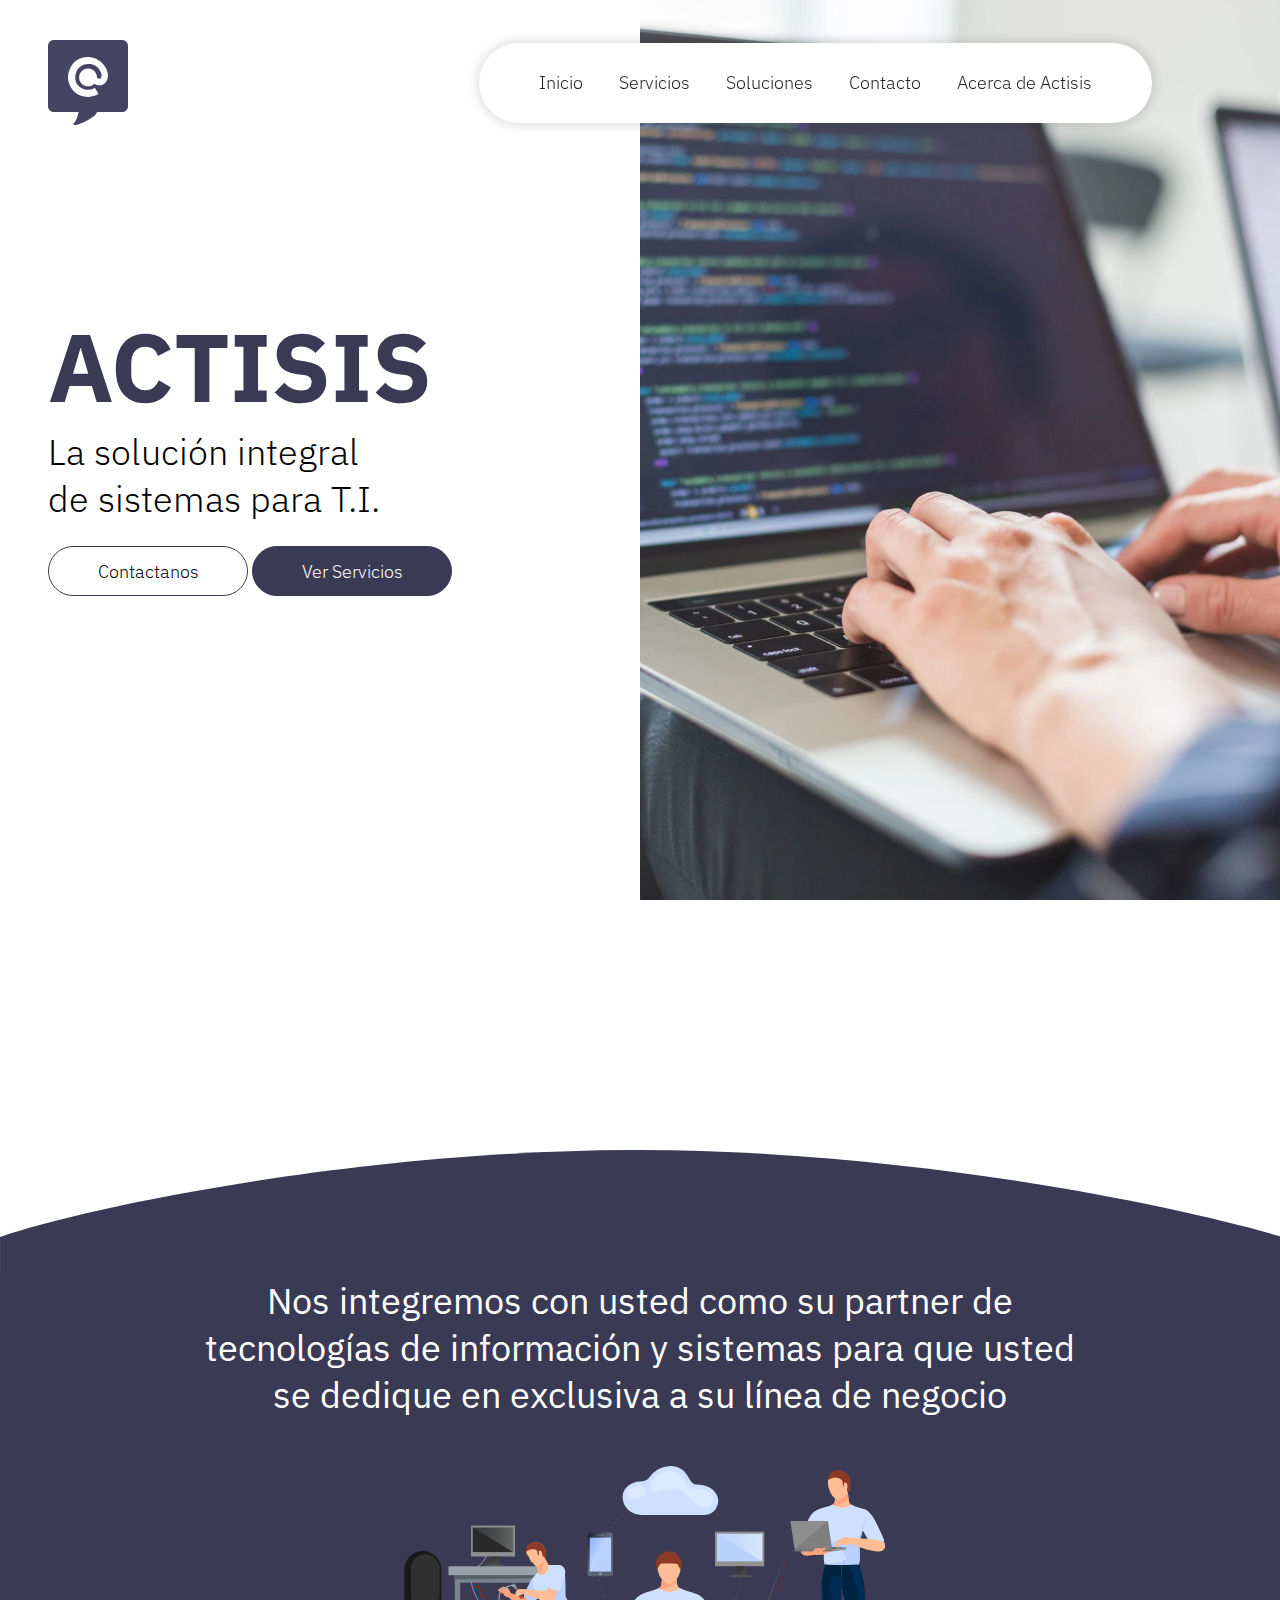
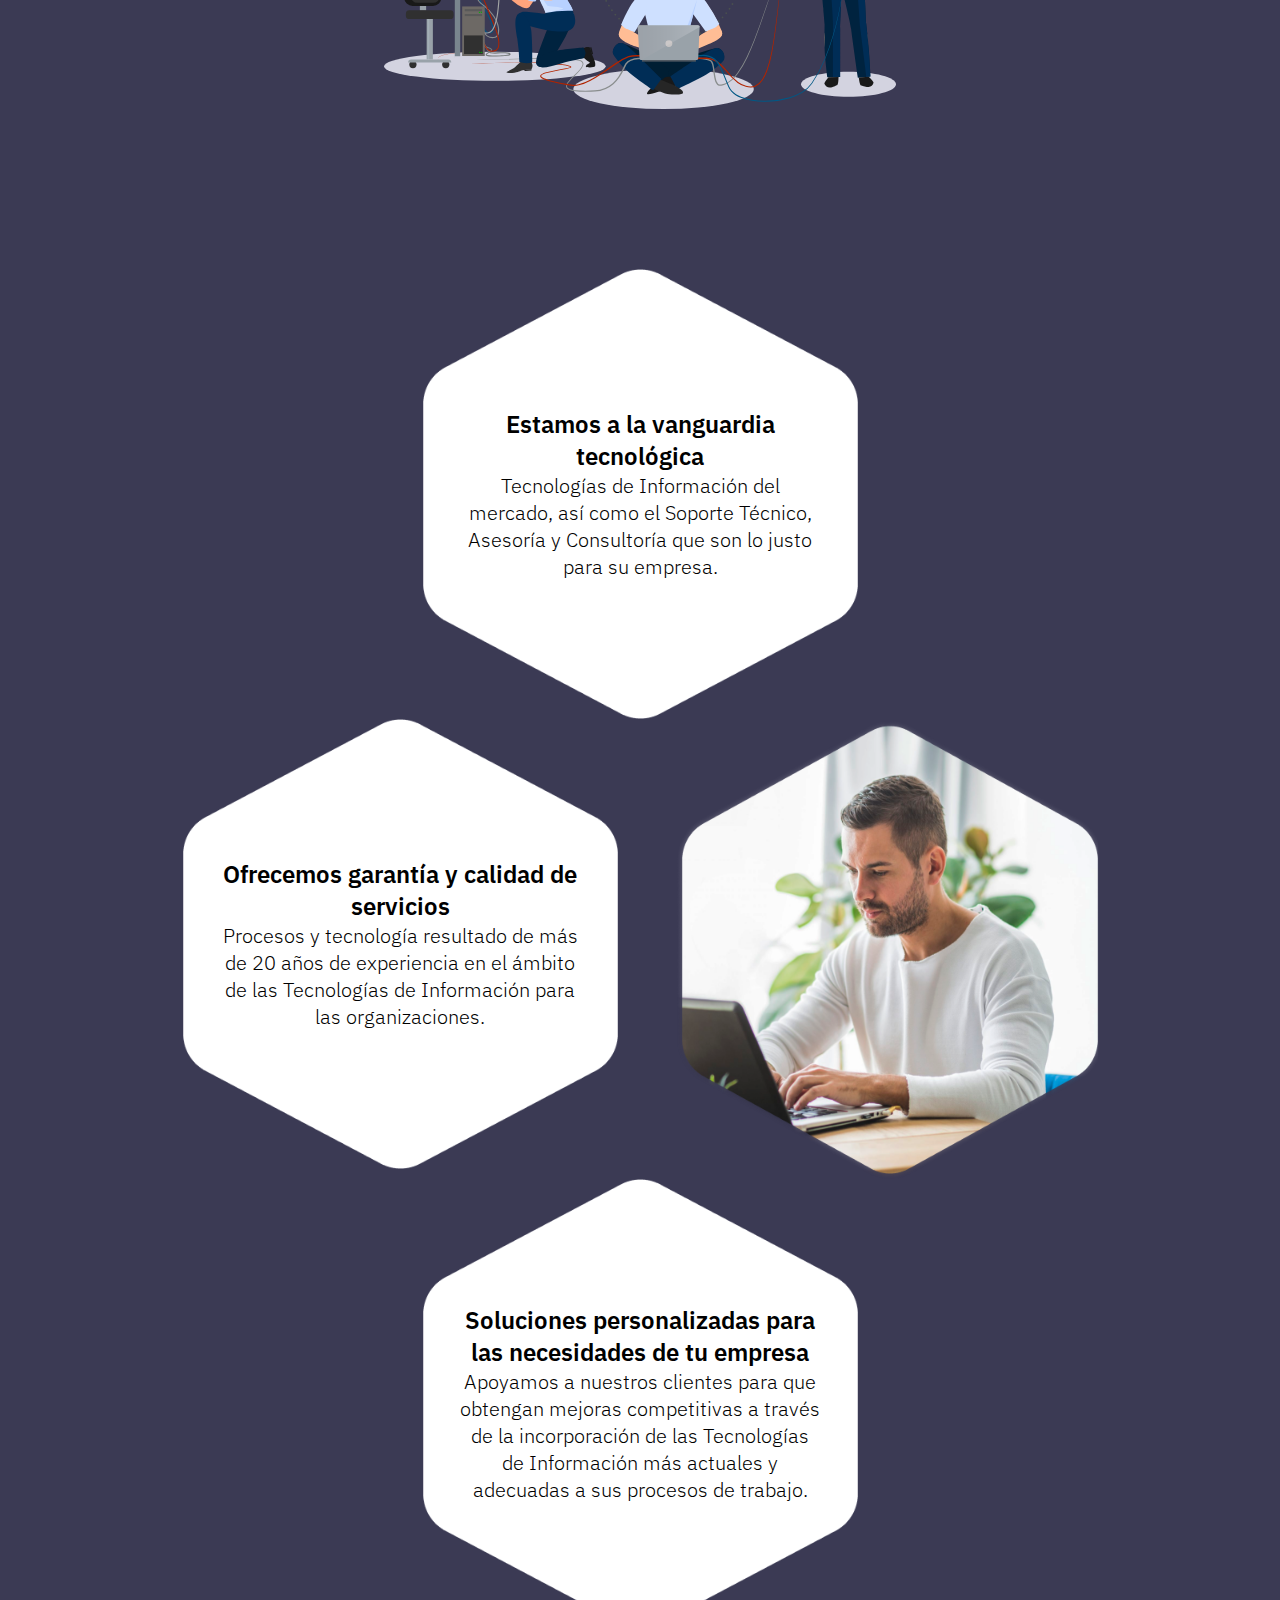
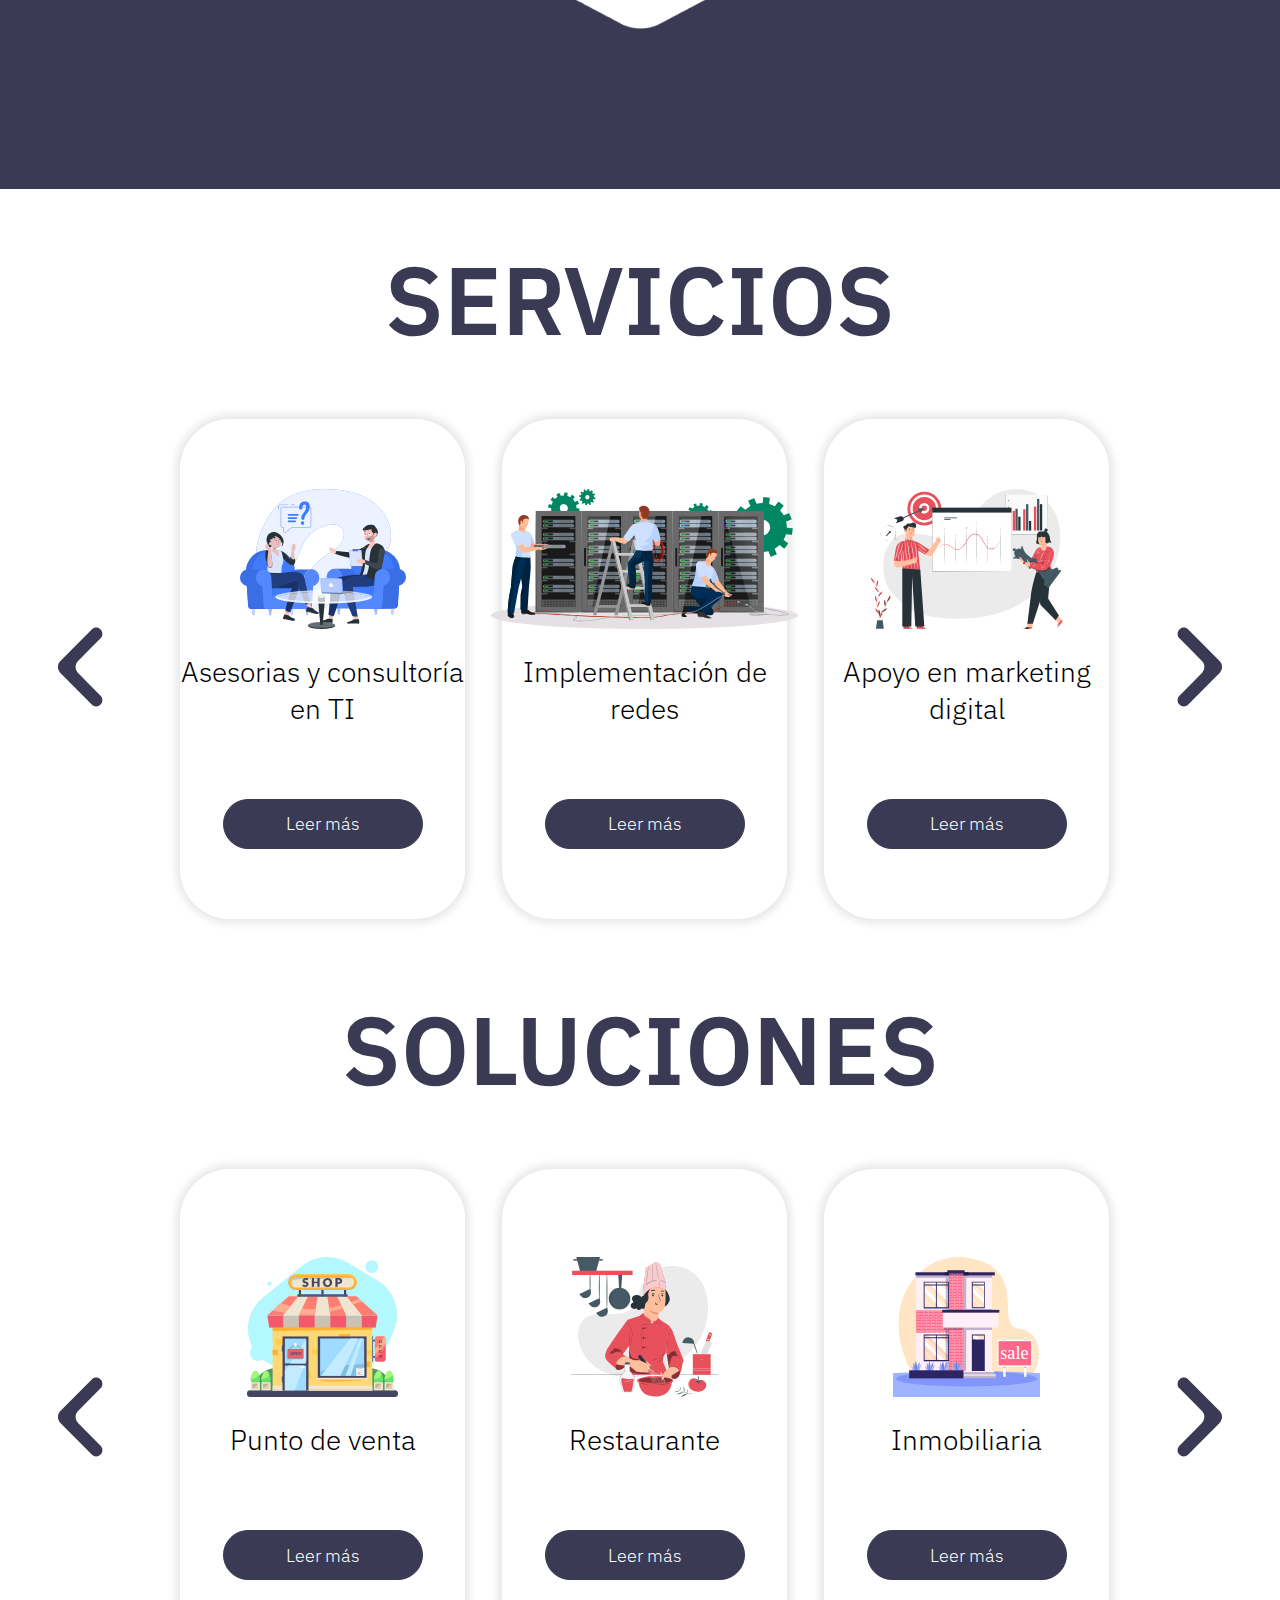
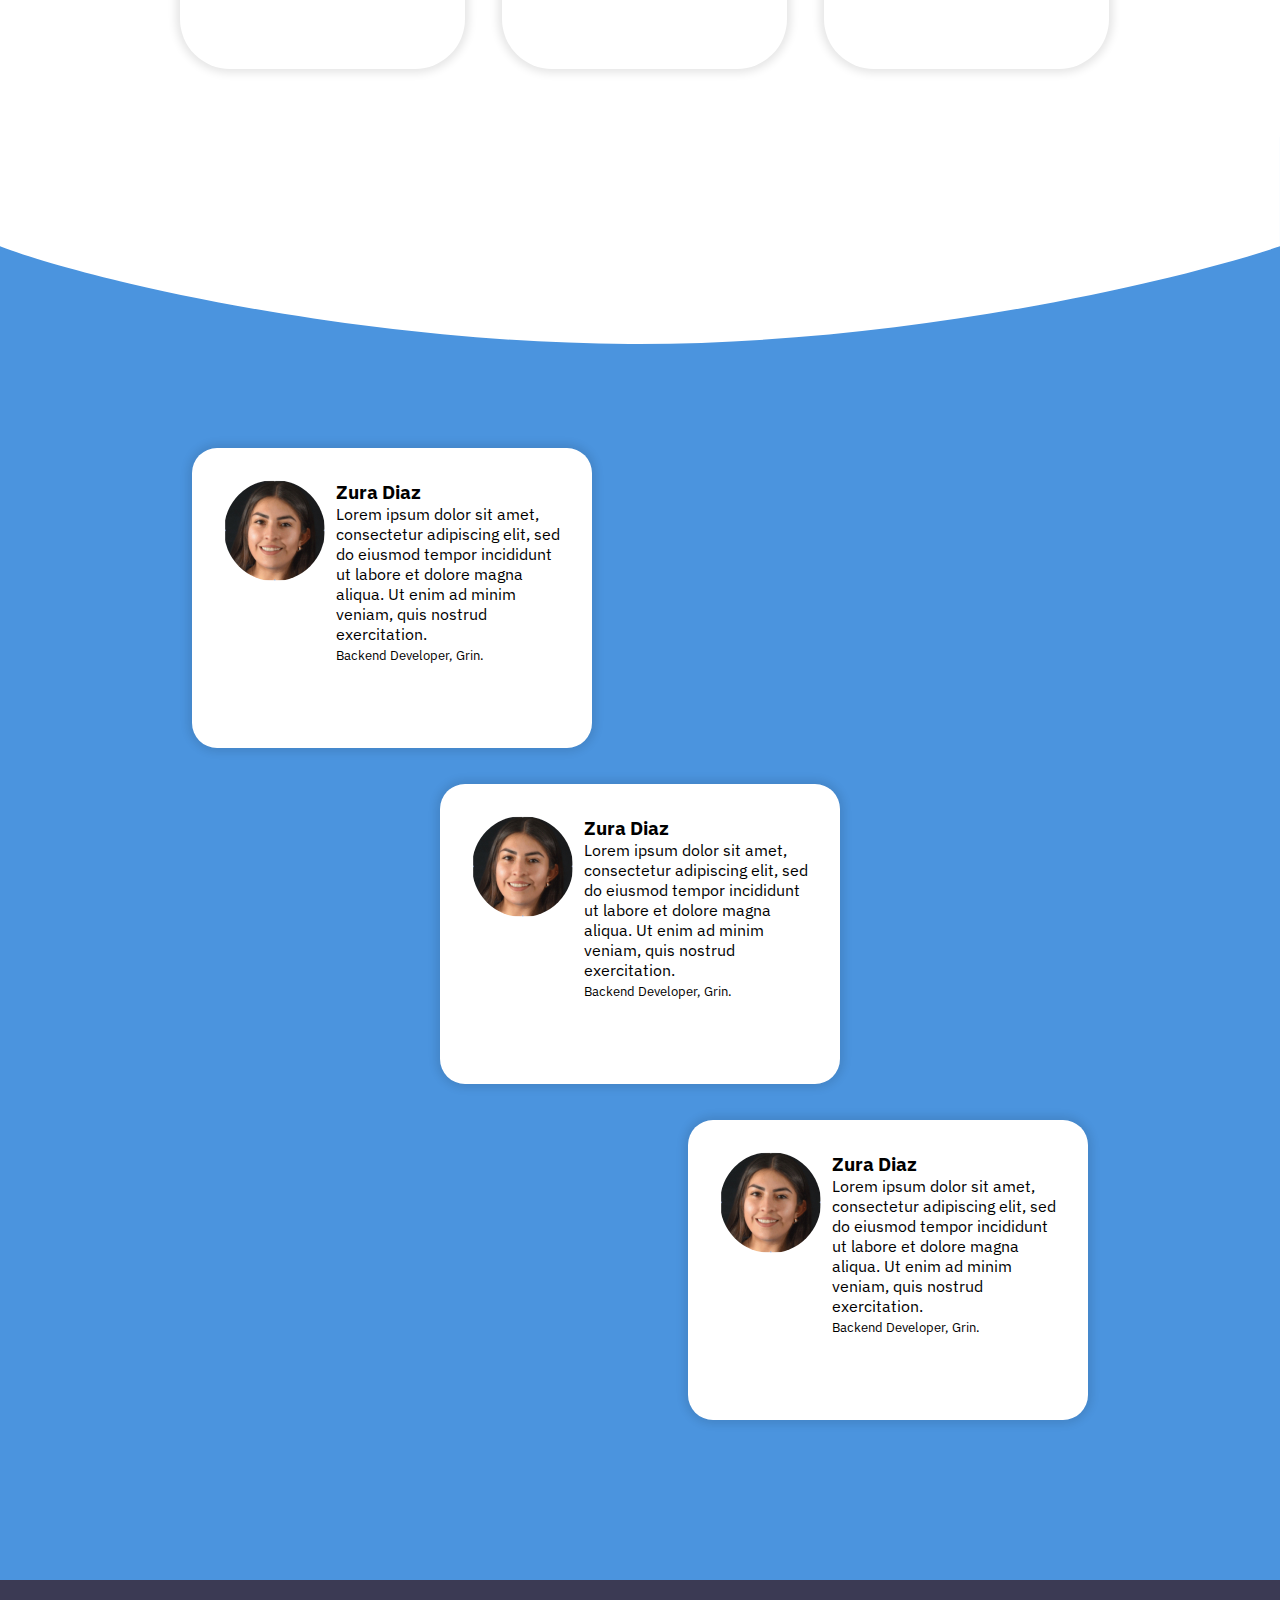
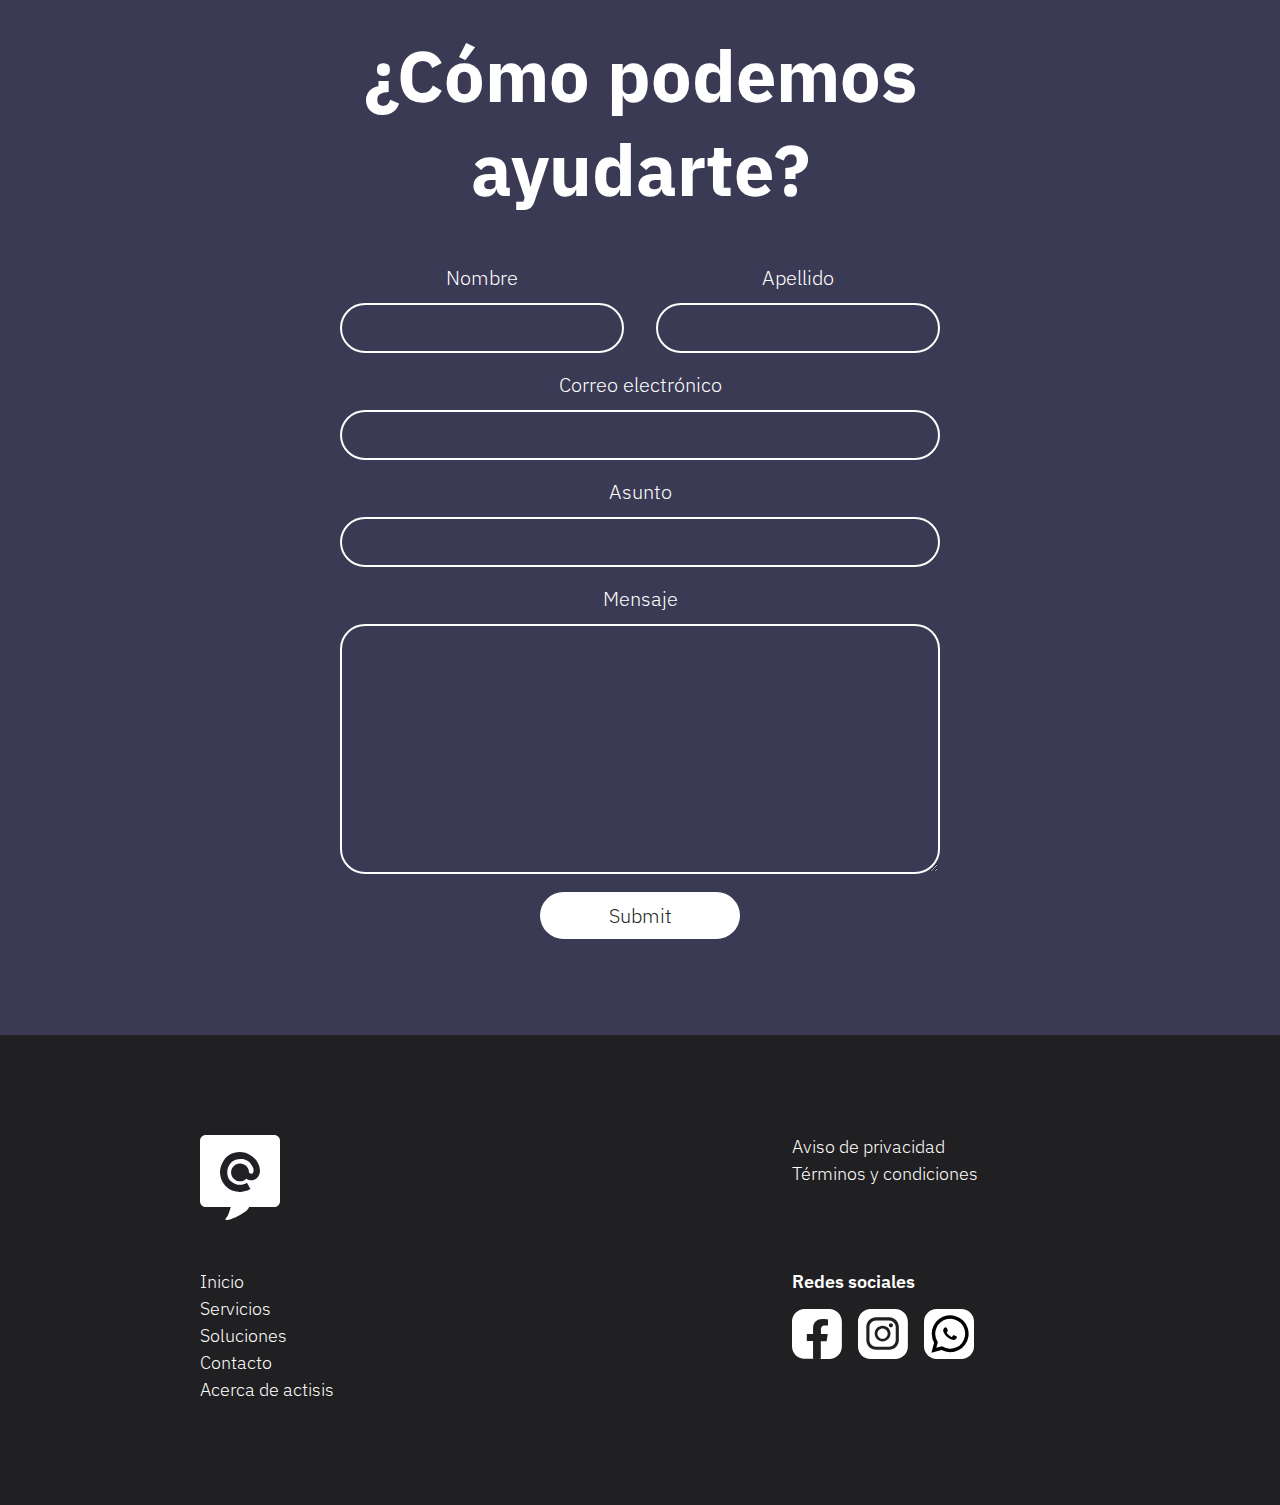
==== index.html @ 2d4d8c0f "First commit" ====
<!DOCTYPE html>
<html lang="es">
<head>
  <meta charset="UTF-8">
  <meta http-equiv="X-UA-Compatible" content="IE=edge">
  <meta name="viewport" content="width=device-width, initial-scale=1.0">
  <title>ACTISIS</title>
  <meta name="author" content="Sebastián Luna Rodríguez">
  <meta name="description" content="Empresa proveedora de soluciones computacionales y procesos tecnológicos creada en Veracruz, con el objeto de brindar con calidad e innovación servicios de Tecnología de Información">
  <meta name="keywords" content="asesoria,desarrollo,sistemas,computacionales,software,punto de venta,soporte tecnico,veracruz">	
  <link rel="preconnect" href="https://fonts.googleapis.com">
  <link rel="preconnect" href="https://fonts.gstatic.com" crossorigin>
  <link href="https://fonts.googleapis.com/css2?family=IBM+Plex+Sans:wght@200;300;400;500;600&display=swap" rel="stylesheet">
  <link rel="stylesheet" href="./styles/styles.css">
</head>
<body>
  <header class="header-active">
    <img class="logo" src="./assets/vectores/logo.svg" alt="logotipo actisis">
    <div class="menu-hamburguesa">
      <span class="first-span"></span>
      <span class="seccond-span"></span>
      <span class="third-span"></span>
    </div>
    <nav class="nav display-none">
      <ul>
        <li><a href="#inicio">Inicio</a></li>
        <li><a href="#servicios">Servicios</a></li>
        <li><a href="#soluciones">Soluciones</a></li>
        <li><a href="#contacto">Contacto</a></li>
        <li><a href="#">Acerca de Actisis</a></li>
      </ul>
    </nav>
  </header>
  <main>
    <div id="inicio" class="hero">
      <div>
        <h1>ACTISIS</h1>
        <p>La solución integral de sistemas para T.I.</p>
        <div>
          <a href="#contacto"><button class="button transparent-button">Contactanos</button></a>
          <a href="#servicios"><button class="button solid-button">Ver Servicios</button></a>
        </div>
      </div>
      <img class="hero-img" src="./assets/imagenes/hero-img.webp" alt="una computadora">
    </div>
    <div class="section-1">
      <img class="curva" src="./assets/vectores/curva.svg" alt="curva">
      <div>
        <p>Nos integremos con usted como su partner de tecnologías de información y sistemas para que usted se dedique en exclusiva a su línea de negocio</p>
        <img class="section-1-img" src="./assets/vectores/section-1.svg" alt="conexion de computadoras">
      </div>
    </div>
    <div class="section-2">
      <div class="hexagon">
        <h2>Estamos a la vanguardia tecnológica</h2>
        <p>Tecnologías de Información del mercado, así como el Soporte Técnico, Asesoría y Consultoría que son lo justo para su empresa.</p>
      </div>
      <div class="dos-hexagon">
        <div class="hexagon">
          <h2>Ofrecemos garantía y calidad de servicios</h2>
          <p>Procesos y tecnología resultado de más de 20 años de experiencia en el ámbito de las Tecnologías de Información para las organizaciones.</p>
        </div>
        <img src="./assets/imagenes/hexagon-img.png" alt="hombre con computadora">
      </div>
      <div class="hexagon">
        <h2>Soluciones personalizadas para las necesidades de tu empresa</h2>
        <p>Apoyamos a nuestros clientes para que obtengan mejoras competitivas a través de la incorporación de las Tecnologías de Información más actuales y adecuadas a sus procesos de trabajo.</p>
      </div>
    </div>
    <div id="servicios" class="section-3">
      <h2>SERVICIOS</h2>
      <div class="flecha flecha-izquierda"><img src="./assets/vectores/flecha-izquierda.svg" alt="flecha izquierda"></div>
      <div class="container">
        <div class="card">
          <img src="./assets/vectores/servicios/asesoria.svg" alt="asesoría">
          <h3>Asesorias y consultoría en TI</h3>
          <button class="button solid-button">Leer más</button>
        </div>
        <div class="card">
          <img src="./assets/vectores/servicios/redes.svg" alt="instalación de redes">
          <h3>Implementación de redes</h3>
          <button class="button solid-button">Leer más</button>
        </div>
        <div class="card">
          <img src="./assets/vectores/servicios/marketing.svg" alt="marketing">
          <h3>Apoyo en marketing digital</h3>
          <button class="button solid-button">Leer más</button>
        </div>
        <div class="card">
          <img src="./assets/vectores/servicios/soluciones.svg" alt="desarrollo de software">
          <h3>Soluciones de TI a la medida</h3>
          <button class="button solid-button">Leer más</button>
        </div>
        <div class="card">
          <img src="./assets/vectores/servicios/soporte.svg" alt="reparación de computadoras">
          <h3>Soporte técnico</h3>
          <button class="button solid-button">Leer más</button>
        </div>
        <div class="card">
          <img src="./assets/vectores/servicios/auditoria.svg" alt="evaluación">
          <h3>Auditoría en TI</h3>
          <button class="button solid-button">Leer más</button>
        </div>
        <div class="card">
          <img src="./assets/vectores/servicios/venta.svg" alt="ensamblaje de computadora">
          <h3>Venta en equipo de cómputo</h3>
          <button class="button solid-button">Leer más</button>
        </div>
      </div>
      <div class="flecha flecha-derecha"><img src="./assets/vectores/flecha-derecha.svg" alt="flecha derecha"></div>
    </div>
    <div id="soluciones" class="section-4">
      <h2>SOLUCIONES</h2>
      <div class="flecha flecha-izquierda"><img src="./assets/vectores/flecha-izquierda.svg" alt="flecha izquierda"></div>
      <div class="container">
        <div class="card">
          <img src="./assets/vectores/soluciones/tienda.svg" alt="tienda">
          <h3>Punto de venta</h3>
          <button class="button solid-button">Leer más</button>
        </div>
        <div class="card">
          <img src="./assets/vectores/soluciones/restaurante.svg" alt="restaurante">
          <h3>Restaurante</h3>
          <button class="button solid-button">Leer más</button>
        </div>
        <div class="card">
          <img src="./assets/vectores/soluciones/inmobiliaria.svg" alt="casa en venta">
          <h3>Inmobiliaria</h3>
          <button class="button solid-button">Leer más</button>
        </div>
        <div class="card">
          <img src="./assets/vectores/soluciones/transporte.svg" alt="Carro de paquetería">
          <h3>Transporte</h3>
          <button class="button solid-button">Leer más</button>
        </div>
        <div class="card">
          <img src="./assets/vectores/soluciones/radio.svg" alt="radio">
          <h3>Radio</h3>
          <button class="button solid-button">Leer más</button>
        </div>
        <div class="card">
          <img src="./assets/vectores/soluciones/estetica.svg" alt="estética">
          <h3>Estética</h3>
          <button class="button solid-button">Leer más</button>
        </div>
      </div>
      <div class="flecha flecha-derecha"><img src="./assets/vectores/flecha-derecha.svg" alt="flecha derecha"></div>
    </div>
    <div class="section-5">
      <img class="curva-blanca" src="./assets/vectores/curva-blanca.svg" alt="curva">
      <div class="stories-container">
        <div class="story">
          <img src="./assets/imagenes/melina.jpg" alt="Melina">
          <div class="story_description">
            <h3>Zura Diaz</h3>
            <p>Lorem ipsum dolor sit amet, consectetur adipiscing elit, sed do eiusmod tempor incididunt ut labore et dolore magna aliqua. Ut enim ad minim veniam, quis nostrud exercitation.</p>
            <small>Backend Developer, Grin.</small>
          </div>
        </div>
        <div class="story">
          <img src="./assets/imagenes/melina.jpg" alt="Melina">
          <div class="story_description">
            <h3>Zura Diaz</h3>
            <p>Lorem ipsum dolor sit amet, consectetur adipiscing elit, sed do eiusmod tempor incididunt ut labore et dolore magna aliqua. Ut enim ad minim veniam, quis nostrud exercitation.</p>
            <small>Backend Developer, Grin.</small>
          </div>
        </div>
        <div class="story">
          <img src="./assets/imagenes/melina.jpg" alt="Melina">
          <div class="story_description">
            <h3>Zura Diaz</h3>
            <p>Lorem ipsum dolor sit amet, consectetur adipiscing elit, sed do eiusmod tempor incididunt ut labore et dolore magna aliqua. Ut enim ad minim veniam, quis nostrud exercitation.</p>
            <small>Backend Developer, Grin.</small>
          </div>
        </div>
      </div>
    </div>
    <div id="contacto" class="section-6">
      <h2>¿Cómo podemos<br>ayudarte?</h2>
      <form action="">
        <div class="name-form">
          <div>
            <label for="name">Nombre</label>
            <div class="input">
              <input type="text" name="name" id="name" required>
            </div>
          </div>
          <div>
            <label for="lastname">Apellido</label>
            <div class="input">
              <input type="text" name="lastname" id="lastname" required>
            </div>
          </div>
        </div>
        <label for="email">Correo electrónico</label>
        <div class="input">
          <input type="email" name="email" id="email" required>
        </div>
        <label for="subject">Asunto</label>
        <div class="input">
          <input type="text" name="subject" id="subject" required>
        </div>
        <label for="message">Mensaje</label>
        <div class="input">
          <textarea name="message" id="message" cols="30" rows="10" required ></textarea>
        </div>
        <input class="button solid-button" type="submit">
      </form>
    </div>
  </main>
  <footer>
    <img src="./assets/vectores/logo-invertido.svg" alt="logo actisis">
    <ul>
      <li><a href="#inicio">Inicio</a></li>
      <li><a href="#servicios">Servicios</a></li>
      <li><a href="#soluciones">Soluciones</a></li>
      <li><a href="#contacto">Contacto</a></li>
      <li><a href="#">Acerca de actisis</a></li>
    </ul>
    <ul>
      <li><a href="#">Aviso de privacidad</a></li>
      <li><a href="#">Términos y condiciones</a></li>
    </ul>
    <div class="redes-sociales">
      <p>Redes sociales</p>
      <div>
        <a href="#"><img src="./assets/vectores/icono-facebook.svg" alt="facebook"></a>
        <a href="#"><img src="./assets/vectores/icono-instagram.svg" alt="instagram"></a>
        <a href="#"><img src="./assets/vectores/icono-whatsapp.svg" alt="whatsapp"></a>
      </div>
    </div>
  </footer>
  <script src="./js/carrusel-servicios.js"></script>
  <script src="./js/carrusel-soluciones.js"></script>
  <script src="./js/desplegar_menu.js"></script>
  <!-- <script src="./js/header-scroll.js"></script> -->
</body>
</html>
---- styles/styles.css ----
* {
  padding: 0;
  margin: 0;
  box-sizing: border-box;
  font-family: 'IBM Plex Sans', sans-serif;
}
html {
  scroll-behavior: smooth;
  font-family: 'IBM Plex Sans', sans-serif;
}
:root {
  --brand-color: #3B3A54;
  --seccond-brand-color: #4B94DE;
  --black: #201F22;
  --font: 'IBM Plex Sans', sans-serif;
  --shadow: 0px 0px 8px 4px rgba(0, 0, 0, 0.1);
}

/* Header */

.logo {
  margin-left: 48px;
  width: 80px;
}
header {
  opacity: 0;
  z-index: 10;
  margin-top: 40px;
  position: fixed;
  right: 0;
  left: 0;
  top: 0;
  display: flex;
  justify-content: space-between;
  align-items: center;
  transition: opacity 1s;
}
.header-active {
  transition: 1s;
  opacity: 1;
}
.header-hidden {
  display: none;
}
header nav {
  background-color: #ffffff;
  display: flex;
  align-items: center;
  margin-right: 128px;
  padding: 0 60px;
  height: 80px;
  border-radius: 40px;
  box-shadow: var(--shadow);
}
header nav ul {
  display: flex;
}
header nav ul li:nth-child(1) {
  margin-left: 0;
}
header nav ul li {
  list-style: none;
  margin-left: 36px;
  font-size: 18px;
  font-weight: 300;

}
header nav ul li a {
  text-decoration: none;
  color: var(--black);
}

/* HERO */

.hero {
  display: grid;
  grid-template-columns: 1fr 1fr;
}
.hero h1 {
  font-size: 96px;
  color: var(--brand-color);

}
.hero p {
  max-width: 60%;
  font-size: 36px;
  font-weight: 300;
}
.hero-img {
  min-height: 350px;
  height: 100vh;
  width: 100%;
  object-fit: cover;
}
.hero > div {
  margin-left: 48px;
  display: flex;
  flex-direction: column;
  justify-content: center;
}
.button {
  margin-top: 24px;
  width: 200px;
  height: 50px;
  border-radius: 25px;
  font-size: 18px;
  font-weight: 300;
}
.button:hover {
  cursor: pointer;
}
.transparent-button {
  background-color: #ffffff;
  border: 1px solid var(--brand-color);
}
.transparent-button:hover {
  transition: .3s;
  background-color: var(--brand-color);
  color:#ffffff;
}
.solid-button {
  background-color: var(--brand-color);
  color: #ffffff;
  border: solid 1px var(--brand-color);
}
.solid-button:hover {
  transition: .3s;
  background-color: #ffffff;
  color: var(--black);
}

/* SECTION 1 */

.section-1 {
  margin-top: 100px;
}
.section-1 > div {
  position: relative;
  display: flex;
  flex-direction: column;
  align-items: center;

  background-color: var(--brand-color);
}
.section-1 p {
  text-align: center;
  width: 70%;
  font-size: 36px;
  color: #ffffff;
}
.section-1 .section-1-img {
  margin-top: 48px;
  width: 40%;
}
.curva {
  position: relative;
  bottom: -150px;
  width: 100%;
}

/* SECTION 2 */

.section-2 {
  padding-top: 160px;
  padding-bottom: 160px;
  background-color: var(--brand-color);
}
.hexagon {
  display: flex;
  flex-direction: column;
  justify-content: center;
  padding: 120px 70px;
  margin: 0 auto;
  width: 500px;
  height: 450px;
  background-image: url("../assets/vectores/hexagon.png");
  background-position: center;
  background-repeat: no-repeat;
  background-size: contain;
}
.section-2 img {
  display: block;
  width: 480px;
  height: 460px;
}
.hexagon h2 {
  text-align: center;
  font-size: 24px;
  font-weight: 600;
}
.hexagon p {
  text-align: center;
  font-size: 20px;
  font-weight: 300;
}
.dos-hexagon {
  display: flex;
  justify-content: center;
}
.dos-hexagon .hexagon {
  margin: 0;
}

/* SECTION 3 Y 4 */

.section-3 h2, .section-4 h2{
  grid-column-start: 1;
  grid-column-end: 4;
  text-align: center;
  margin-top: 48px;
  margin-bottom: 38px;
  font-size: 96px;
  color: var(--brand-color) ;
  font-weight: 600;
}
.section-3, .section-4 {
  display: grid;
  grid-template-columns: 1fr 6fr 1fr;
}
.flecha {
  align-self: center;
  justify-self: center;
}
.flecha img {
  width: 50px;
}
.flecha img:hover {
  transform: scale(1.2);
  transition: .5s;
  cursor: pointer;
}
.izquierda img {
  transform: rotate(-180deg);
}
.container {
  display: flex;
  overflow-x: scroll;
  width: 100%;
  margin: 0 auto;
  padding: 20px;
  scroll-snap-type: x mandatory;
}
.container::-webkit-scrollbar {
  display: none;
}
.container .card {
  scroll-snap-align: center;
  text-align: center;
  display: flex;
  flex-direction: column;
  align-items: center;
  justify-content: center;
  border-radius: 50px;
  min-width: 31%;
  width: 31%;
  margin-right: 4%;
  height: 500px;
  box-shadow: var(--shadow);
}
.container .card:last-child {
  margin: 0;
}
.container .card h3 {
  font-size: 28px;
  font-weight: 300;
  margin-bottom: 48px;
}
.container .card img {
  height: 140px;
  margin-bottom: 24px;
}
.section-4 {
  position: relative;
  z-index: 2;
  padding-bottom: 48px;
}

/* SECTION 5 */

.curva-blanca {
  width: 100%;
  position: relative;
  top: -100px;
}
.section-5 {
  padding-bottom: 160px;
  background-color: var(--seccond-brand-color);
}
.stories-container {
  margin: 0 auto;
  width: 70%;
  display: flex;
  flex-direction: column;
  row-gap: 36px;
}
.story {
  box-shadow: var(--shadow);
  display: grid;
  grid-template-columns: 1fr 2fr;
}
.story img {
  border-radius: 100%;
}
.section-5 .stories-container .story {
  background-color: white;
  width: 400px;
  min-height: 300px;
  border-radius: 25px;
  padding: 32px;
}
.section-5 .stories-container .story:nth-child(2) {
  align-self: center;
}
.section-5 .stories-container .story:nth-child(3) {
  align-self: end;
}

/* SECTION 6 */

.section-6 {
  color: #ffffff;
  background-color: var(--brand-color);
  padding: 48px 0 96px 0;
}
.section-6 h2 {
  font-size: 72px;
  margin: 0 auto;
  margin-bottom: 48px;
  text-align: center;
}
.section-6 form {
  margin: 0 auto;
  width: 600px;
}
.section-6 label {
  font-size: 20px;
  font-weight: 300;
  display: block;
  text-align: center;
  margin-bottom: 12px;
}
.section-6 input, .section-6 textarea {
  font-weight: 300;
  font-size: 20px;
  padding: 10px 30px;
  height: 100%;
  width: 100%;
  background-color: transparent;
  outline: none;
  border: none;
  color: #ffffff;
}
.section-6 input::placeholder {
  color: var(--brand-color);
}
.input {
  margin-bottom: 18px;
  border-radius: 25px;
  height: 50px;
  border: 2px solid #ffffff;
}
.section-6 .button {
  display: block;
  margin: 0 auto;
  width: 200px;
  background-color: white;
  color: var(--black);
}
.name-form {
  display: flex;
  column-gap: 32px;
}
.name-form > div {
  width: 100%;
}
form > div:nth-child(7) {
  height: 250px;
}

/* FOOTER */

footer {
  padding: 100px 200px;
  display: grid;
  column-gap: 160px;
  grid-auto-flow: column;
  grid-template-rows: 1fr 1fr;
  grid-template-columns: 3fr 2fr;
  background-color: var(--black);
}
footer > img {
  width: 80px;
}
footer ul li {
  list-style: none;
  margin-bottom: 4px;
}
footer ul li a {
  color: #ffffff;
  text-decoration: none;
  font-weight: 300;
  font-size: 18px;
}
footer ul li a:hover {
  text-decoration: underline;
}
.redes-sociales p {
  color: #ffffff;
  font-weight: 600;
  font-size: 18px;
  margin-bottom: 16px;
}
.redes-sociales div a img {
  width: 50px;
  margin-right: 12px;
}

/* MOBILE */


@media screen and (max-width:1023px) {
  header {
    height: 90px;
  }
  header .menu-hamburguesa {
    position: fixed;
    right: 0px;
    z-index: 10;
  }
  header nav {
    z-index: 9;
    padding: 0;
    padding-top: 90px;
    align-items: flex-start;
    position: fixed;
    top: 0;
    left: 0;
    right: 0;
    margin-right: 0;
    box-shadow: none;
    border-radius: 0;
    height: 100vh;
    transition: .3s;
  }
  .hidden { 
    opacity: 0;
    transition: .3s;
  }
  header .display-none{
    display: none;
  }
  header nav ul li {
    text-align: center;
    font-size: 24px;
    margin-left: 0;
  }
  header nav ul li a {
    padding: 16px 48px 16px 48px;
    display: block;
    width: 100%;
    height: 100%;
  }
  header nav ul li:hover {
    background-color: #eeeeee;
  }
  header nav ul {
    width: 100%;
    border-radius: 0;
    box-shadow: none;
    flex-direction: column;
    justify-content: start;
    margin: 0;
  }
  
  header .menu-hamburguesa {
    margin-right: 48px;
    padding: 18px;
    border-radius: 50%;
    background-color: #454463;
    width: 80px;
    height: 80px;
    display: flex;
    flex-direction: column;
    justify-content: space-between;
  }
  header .menu-hamburguesa span {
    background-color: #ffffff;
    height: 18%;
    transition: 300ms;
  }
  header .menu-hamburguesa span:nth-child(1) {  
    transform-origin: top left ;
  }
  header .menu-hamburguesa span:nth-child(3) {
    transform-origin: bottom left;
  }
  header .active span:nth-child(2) {
    transform: translateX(-5px);
    opacity: 0;
    transition: 300ms;
  }
  header .active span:nth-child(1) {
    transform: rotate(45deg) translate(9px, -4px);
    transition: 300ms;
  }
  header .active span:nth-child(3) {
    transform: rotate(-45deg) translate(8px, 3px);
    transition: 300ms;
  }
  .hero p {
    max-width: 80%;
  }
  .hero h1 {
    font-size: 72px;
  }
  .curva {
    bottom: -100px;
  }
  .hexagon {
    padding: 80px 50px;
    width: 440px;
    height: 390px;
  }
  .section-2 img {
    width: 410px;
    height: 390px;
  }
  .container .card {
    min-width: 45%;
    margin-right: 10%;
  }
  footer {
    padding: 100px 100px;
  }
  
}

@media screen and (max-width:767px) {
  header {
    margin-top: 0;
    padding: 18px 0px;
    position: static;
  }
  header .logo {
    width: 60px;
    height: 60px;
  }
  header .menu-hamburguesa {
    padding: 14px;
    width: 60px;
    height: 60px;
  }
  header .active span:nth-child(1) {
    transform: rotate(45deg) translate(5px, -2px);
    transition: 300ms;
  }
  header .active span:nth-child(3) {
    transform: rotate(-45deg) translate(6px, 2px);
    transition: 300ms;
  }
  .hero {
    grid-template-columns: 1fr;
  }
  .hero .hero-img {
    height: 50vh;
  }
  .hero > div {
    grid-row-start: 2;
    align-items: center;
    margin: 0 auto;
  }
  .hero > div >div a:last-child {
    display: none;

  }
  .hero div h1 {
    font-size: 56px;
    text-align: center;
  }
  .hero div p {
    font-size: 28px;
    text-align: center;
  }
  .section-1 div p {
    font-size: 20px;
  }
  .section-1 .section-1-img {
    width: 70%;
  }
  .curva {
    bottom: -10px;
  }
  .hexagon {
    width: 320px;
    padding: 110px 40px;
  }
  .hexagon h2 {
    font-size: 20px;
  }
  .hexagon p {
    font-size: 16px;
  }
  .dos-hexagon {
    flex-direction: column;
    align-items: center;
  }
  .dos-hexagon img {
    width: 360px;
    height: auto;
  }
  .section-3 h2, .section-4 h2{
    font-size: 56px;
  }
  .container .card {
    min-width: 100%;
    margin: 0 10%;
  }
  .curva-blanca {
    width: 100%;
    position: relative;
    top: -50px;
  }
  .section-5 .stories-container .story {
    min-width: 85%;
    max-width: 500px;
  }
  .section-5 .stories-container .story:nth-child(1) {
    align-self: center;
  }
  .section-5 .stories-container .story:nth-child(2) {
    align-self: center;
  }
  .section-5 .stories-container .story:nth-child(3) {
    align-self: center;
  }

  .section-6 h2 {
    font-size: 56px;
  }
  .section-6 form {
    width: 100%;
    padding: 0 20px;
  }
  .name-form {
    flex-direction: column;
  }
  footer {
    grid-template-rows: 1fr 1fr 1fr 1fr;
    grid-template-columns: 1fr;
    padding: 96px 32px;
  }
  footer > img {
    margin: 0 auto;
  }
  footer ul {
    display: flex;
    flex-direction: column;
    align-items: center;
    justify-content: center;
  }
  .redes-sociales {
    margin: 0 auto;
  }
  .redes-sociales p {
    text-align: center;
    
  }
}
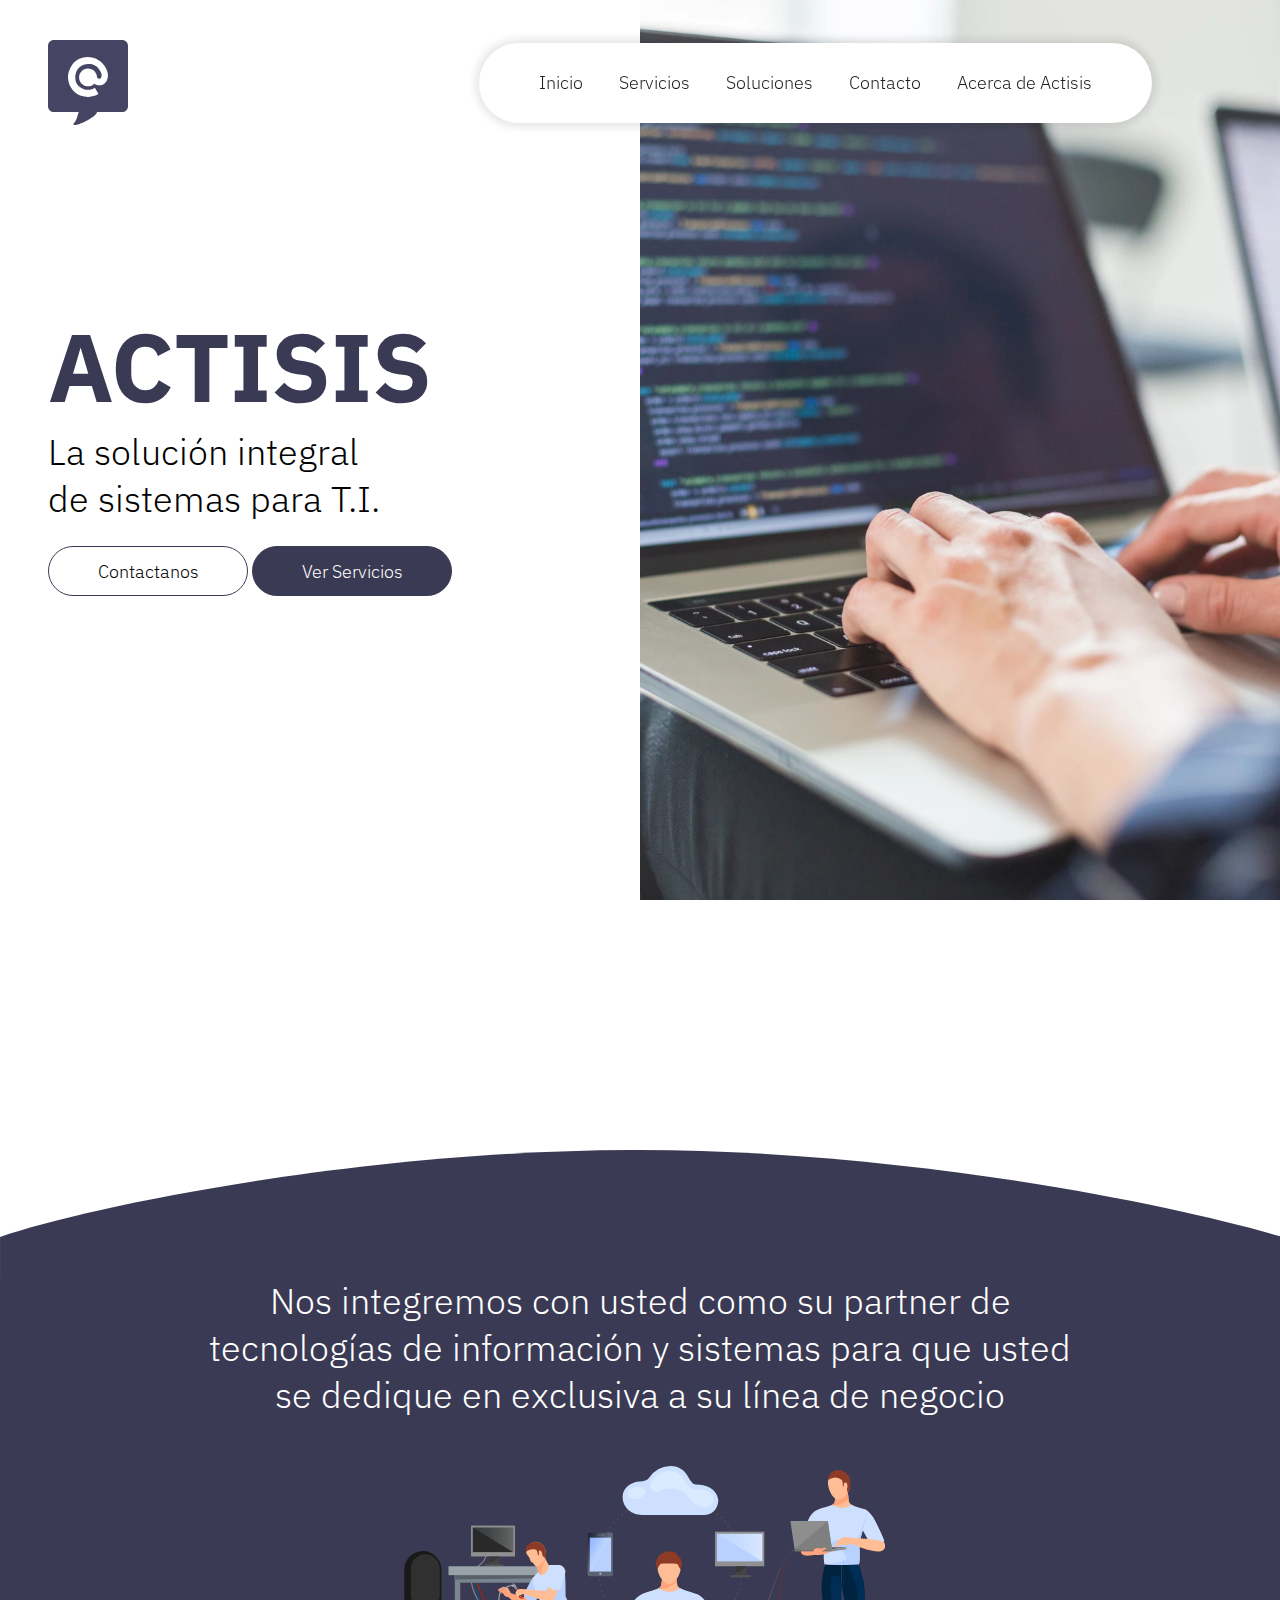
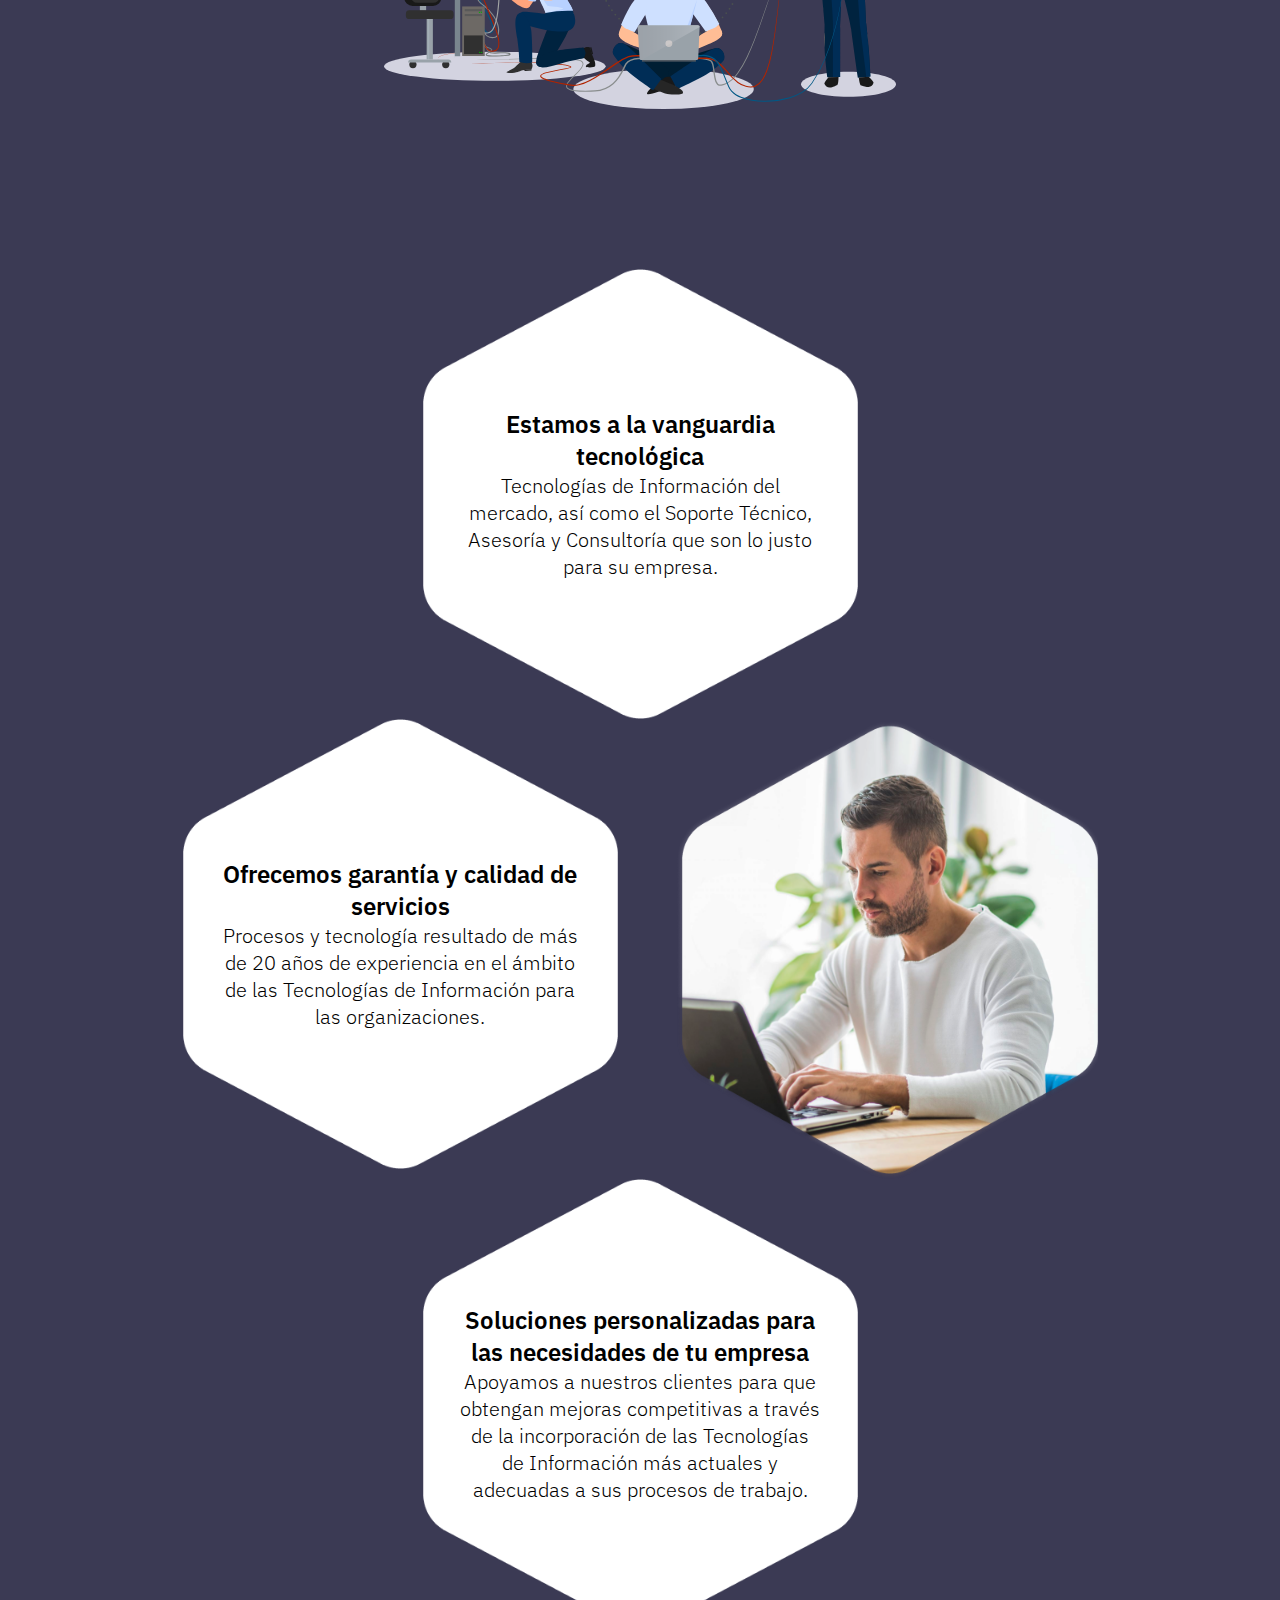
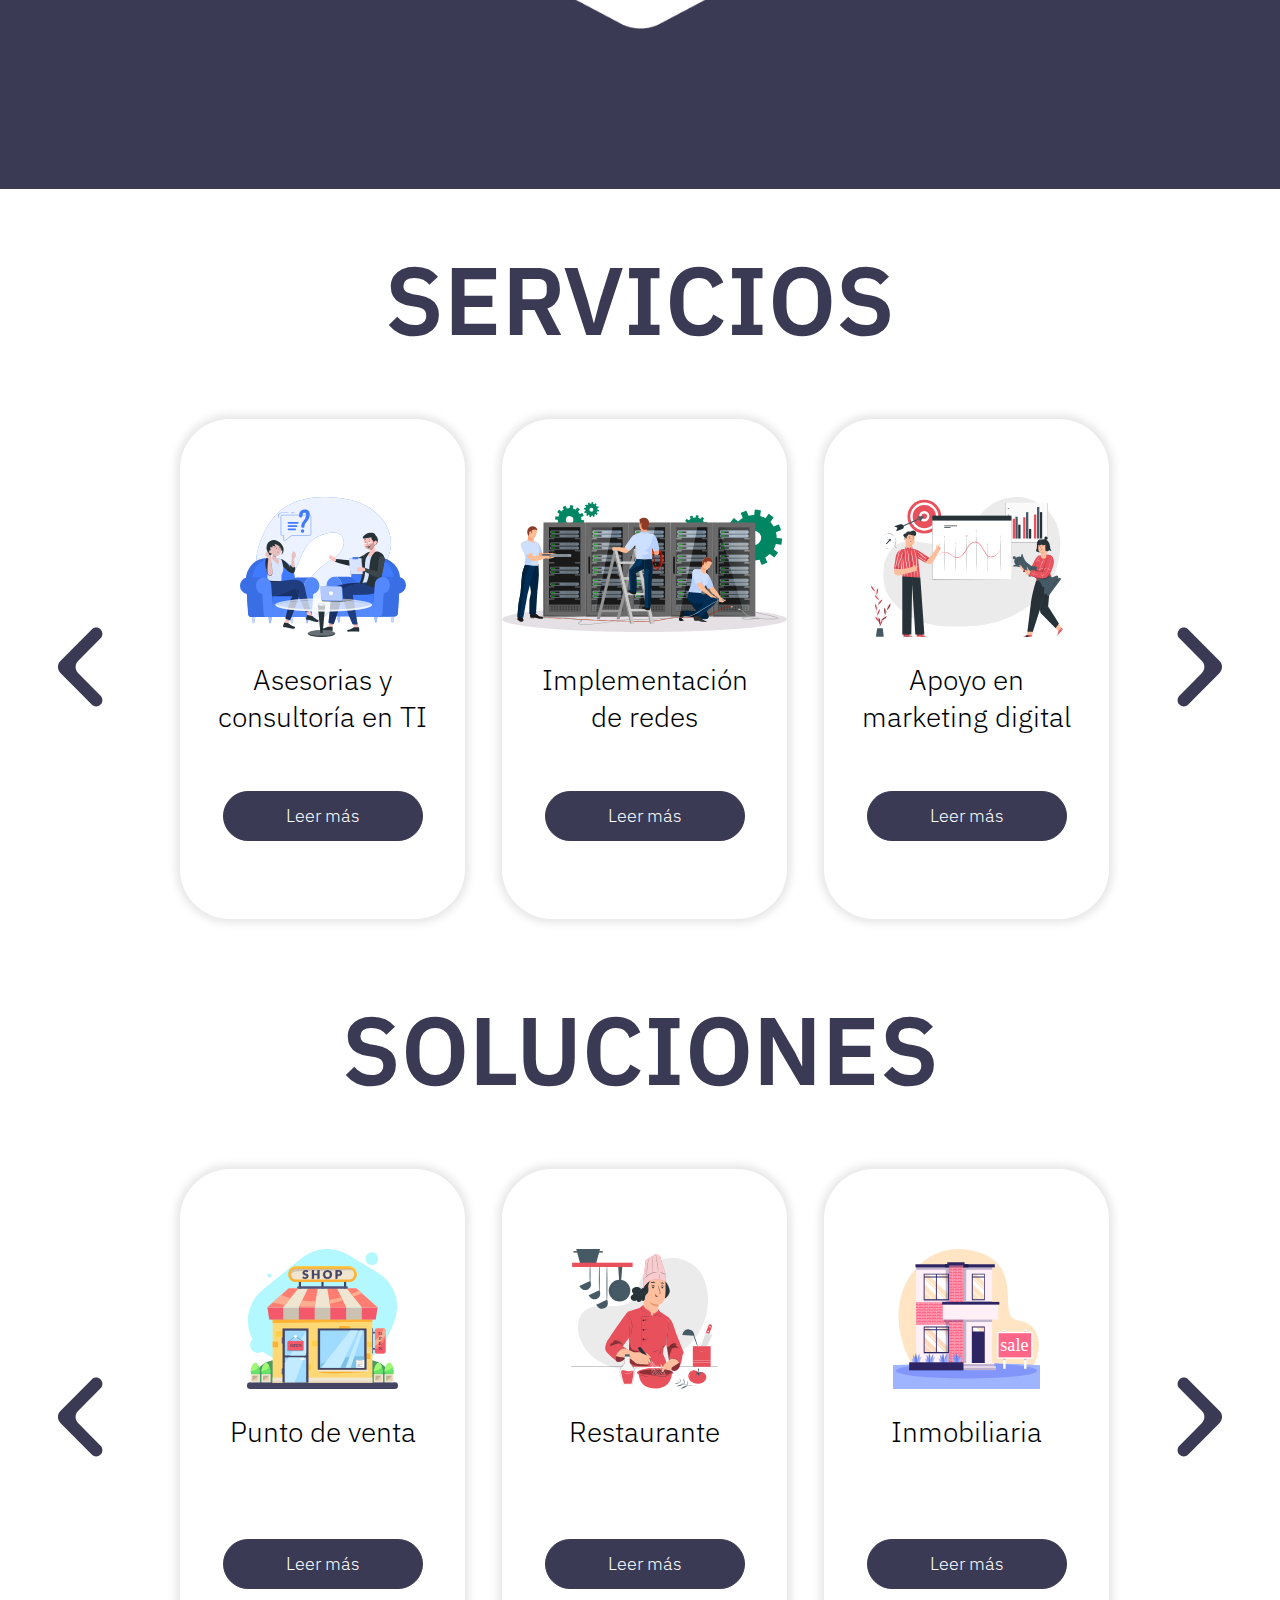
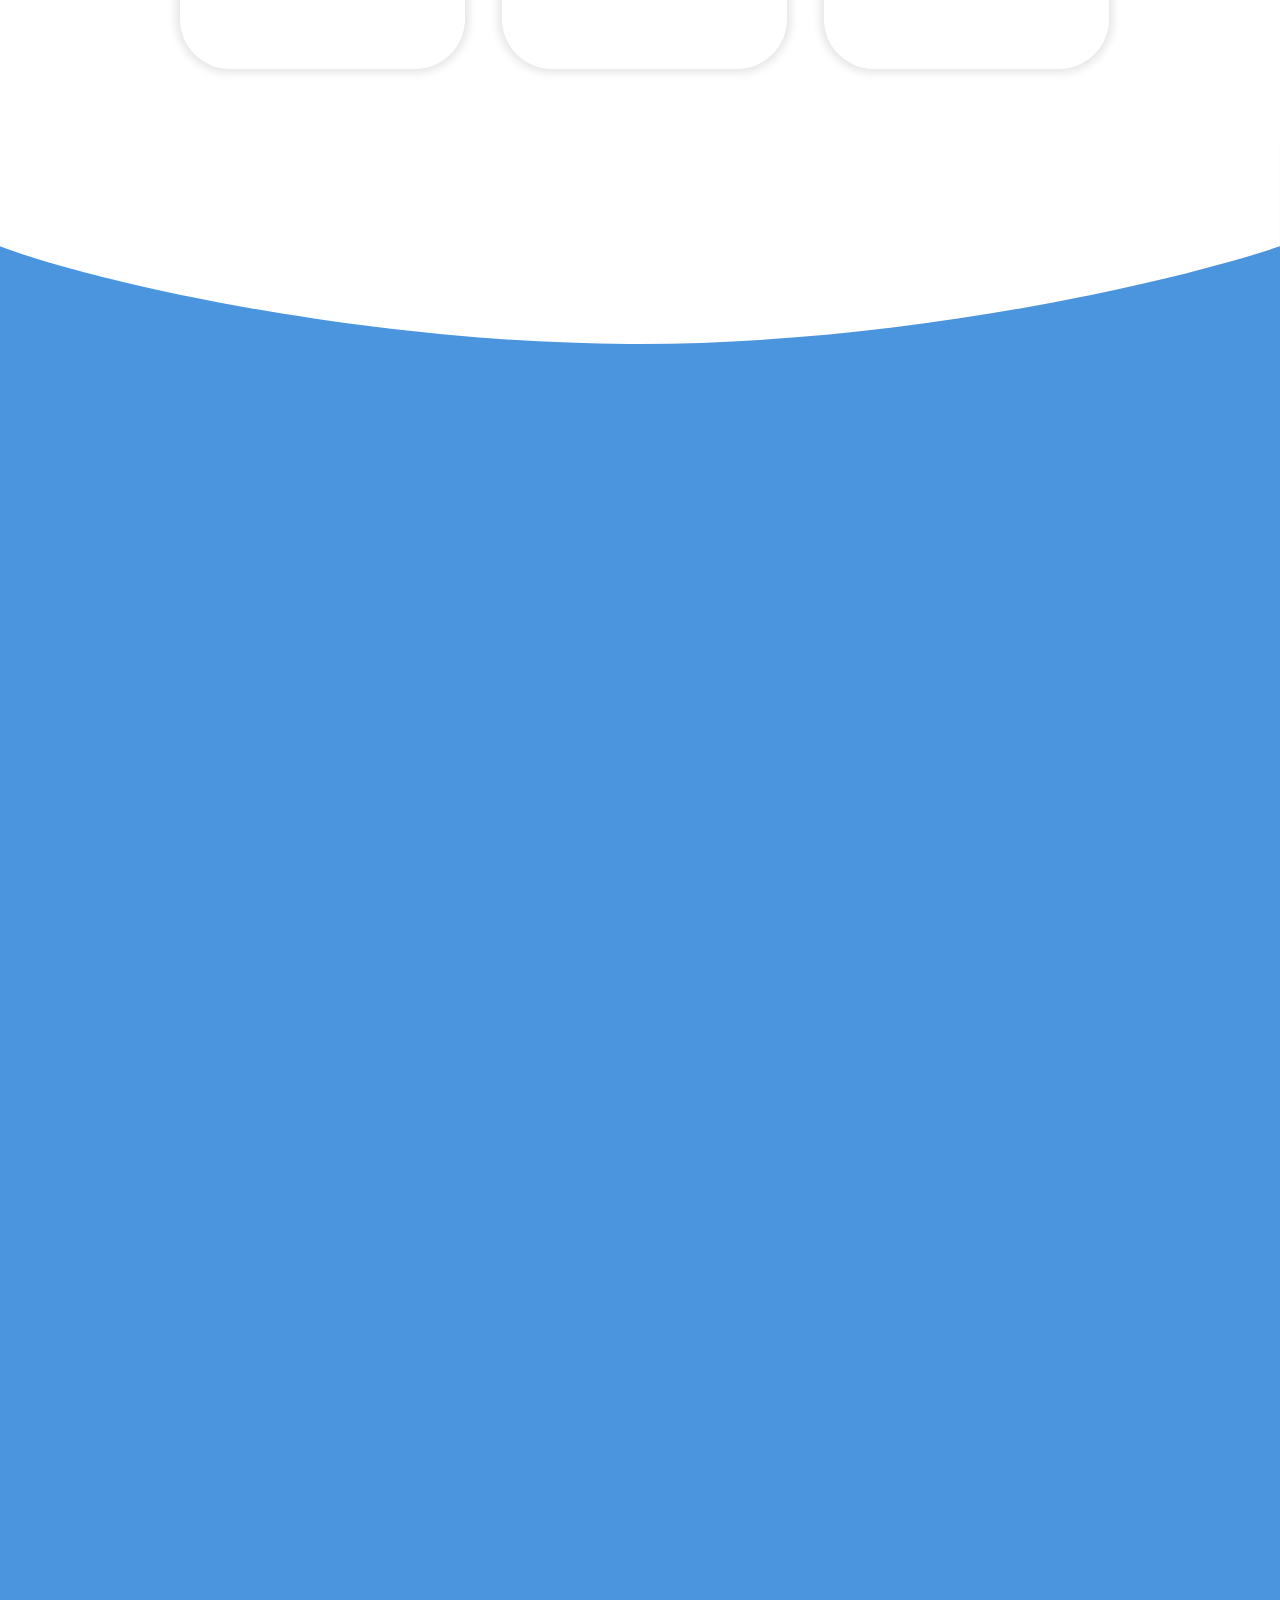
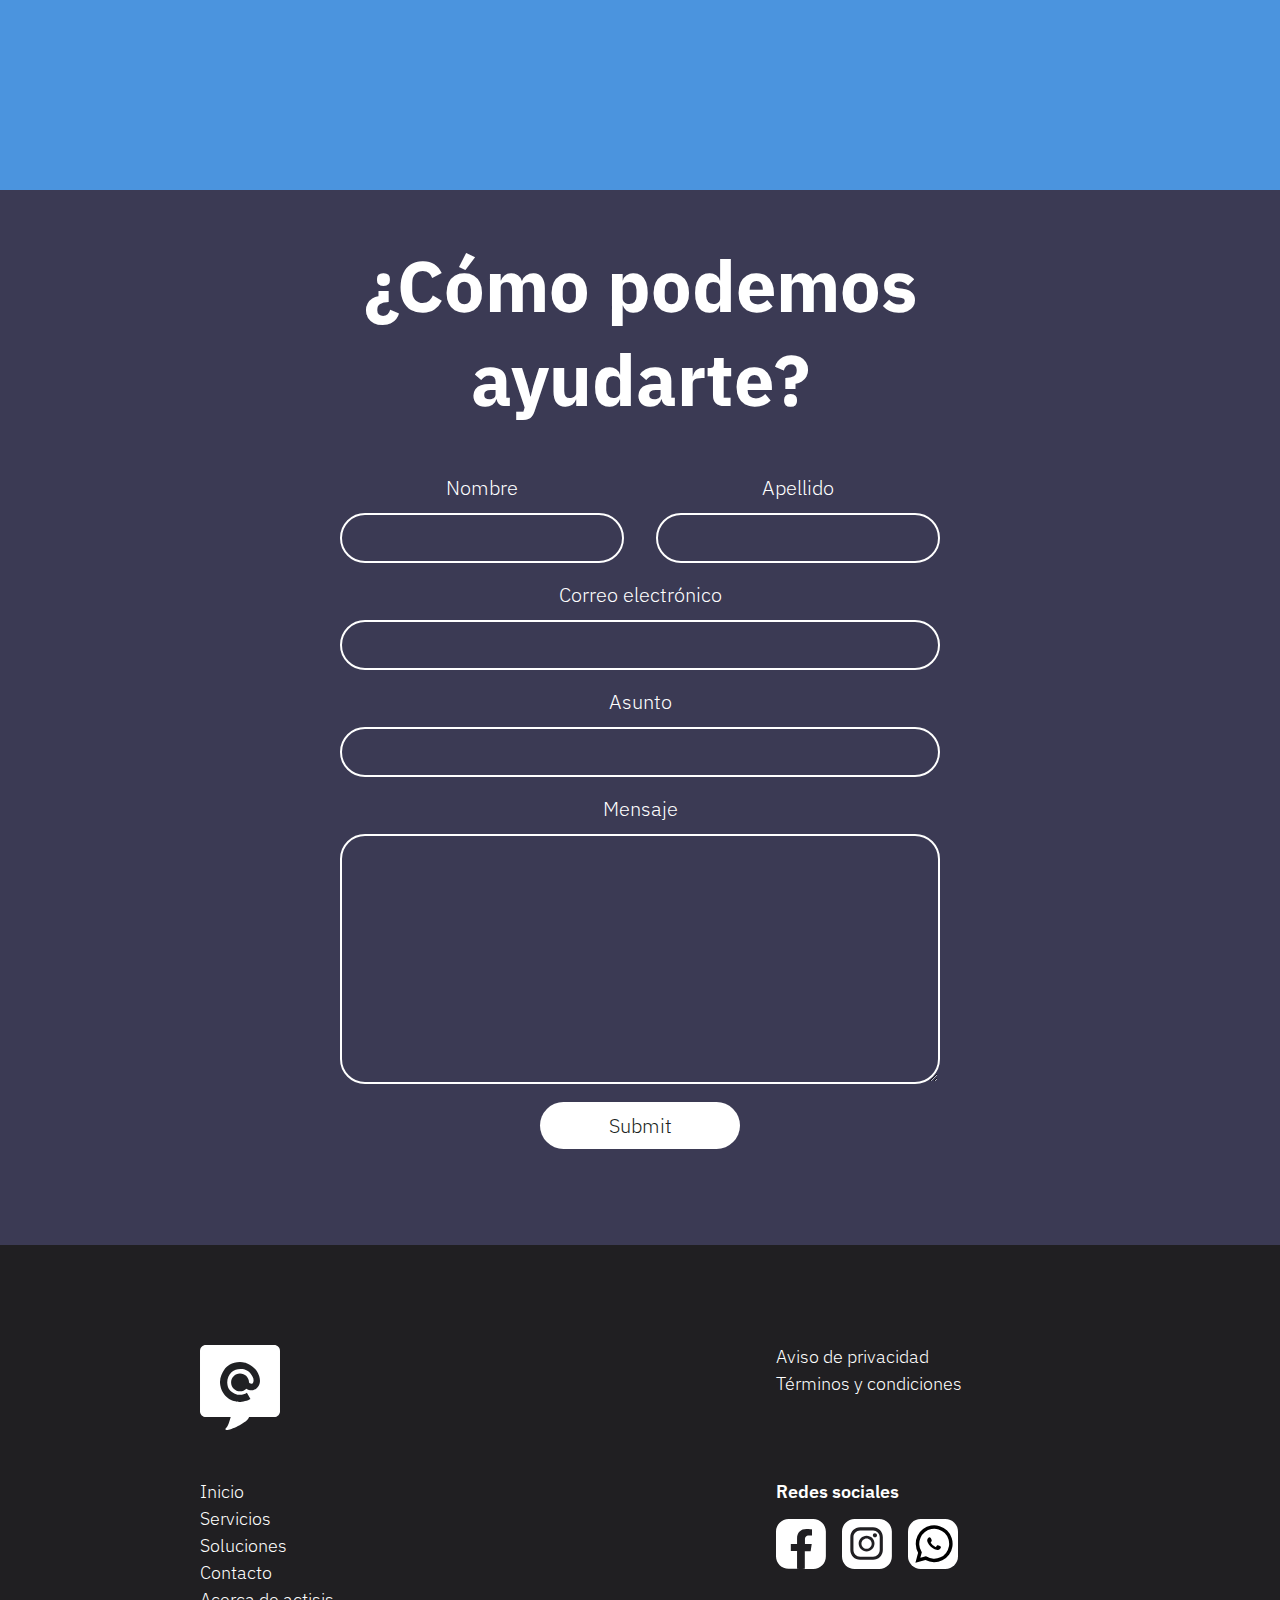
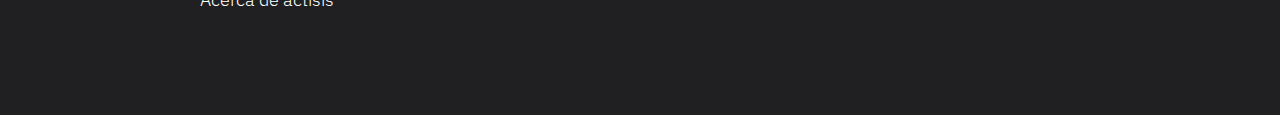
==== commit 7216700b: "Javascript added" ====
--- a/index.html
+++ b/index.html
@@ -5,12 +5,13 @@
   <meta http-equiv="X-UA-Compatible" content="IE=edge">
   <meta name="viewport" content="width=device-width, initial-scale=1.0">
   <title>ACTISIS</title>
+  <link rel="shortcut icon" href="./assets/vectores/logo.svg" />
   <meta name="author" content="Sebastián Luna Rodríguez">
-  <meta name="description" content="Empresa proveedora de soluciones computacionales y procesos tecnológicos creada en Veracruz, con el objeto de brindar con calidad e innovación servicios de Tecnología de Información">
+  <meta name="description" content="Empresa proveedora de soluciones computacionales y procesos tecnológicos creada en Veracruz, con el objeto de brindar con calidad e innovación servicios de tecnologías de información.">
   <meta name="keywords" content="asesoria,desarrollo,sistemas,computacionales,software,punto de venta,soporte tecnico,veracruz">	
   <link rel="preconnect" href="https://fonts.googleapis.com">
   <link rel="preconnect" href="https://fonts.gstatic.com" crossorigin>
-  <link href="https://fonts.googleapis.com/css2?family=IBM+Plex+Sans:wght@200;300;400;500;600&display=swap" rel="stylesheet">
+  <link href="https://fonts.googleapis.com/css2?family=IBM+Plex+Sans:wght@300;400;500;600&display=swap" rel="stylesheet">
   <link rel="stylesheet" href="./styles/styles.css">
 </head>
 <body>
@@ -74,37 +75,37 @@
         <div class="card">
           <img src="./assets/vectores/servicios/asesoria.svg" alt="asesoría">
           <h3>Asesorias y consultoría en TI</h3>
-          <button class="button solid-button">Leer más</button>
+          <a href="./servicios/asesoría.html"><button class="button solid-button">Leer más</button></a>
         </div>
         <div class="card">
           <img src="./assets/vectores/servicios/redes.svg" alt="instalación de redes">
           <h3>Implementación de redes</h3>
-          <button class="button solid-button">Leer más</button>
+          <a href="./servicios/redes.html"><button class="button solid-button">Leer más</button></a>
         </div>
         <div class="card">
           <img src="./assets/vectores/servicios/marketing.svg" alt="marketing">
           <h3>Apoyo en marketing digital</h3>
-          <button class="button solid-button">Leer más</button>
+          <a href="./servicios/marketing.html"><button class="button solid-button">Leer más</button></a>
         </div>
         <div class="card">
           <img src="./assets/vectores/servicios/soluciones.svg" alt="desarrollo de software">
           <h3>Soluciones de TI a la medida</h3>
-          <button class="button solid-button">Leer más</button>
+          <a href="./servicios/desarrollos.html"><button class="button solid-button">Leer más</button></a>
         </div>
         <div class="card">
           <img src="./assets/vectores/servicios/soporte.svg" alt="reparación de computadoras">
           <h3>Soporte técnico</h3>
-          <button class="button solid-button">Leer más</button>
+          <a href="./servicios/soporte.html"><button class="button solid-button">Leer más</button></a>
         </div>
         <div class="card">
           <img src="./assets/vectores/servicios/auditoria.svg" alt="evaluación">
           <h3>Auditoría en TI</h3>
-          <button class="button solid-button">Leer más</button>
+          <a href="./servicios/auditoría.html"><button class="button solid-button">Leer más</button></a>
         </div>
         <div class="card">
           <img src="./assets/vectores/servicios/venta.svg" alt="ensamblaje de computadora">
           <h3>Venta en equipo de cómputo</h3>
-          <button class="button solid-button">Leer más</button>
+          <a href="./servicios/equipo-de-cómputo.html"><button class="button solid-button">Leer más</button></a>
         </div>
       </div>
       <div class="flecha flecha-derecha"><img src="./assets/vectores/flecha-derecha.svg" alt="flecha derecha"></div>
@@ -116,32 +117,32 @@
         <div class="card">
           <img src="./assets/vectores/soluciones/tienda.svg" alt="tienda">
           <h3>Punto de venta</h3>
-          <button class="button solid-button">Leer más</button>
+          <a href="./soluciones/punto-de-venta.html"><button class="button solid-button">Leer más</button></a>
         </div>
         <div class="card">
           <img src="./assets/vectores/soluciones/restaurante.svg" alt="restaurante">
           <h3>Restaurante</h3>
-          <button class="button solid-button">Leer más</button>
+          <a href="./soluciones/restaurante.html"><button class="button solid-button">Leer más</button></a>
         </div>
         <div class="card">
           <img src="./assets/vectores/soluciones/inmobiliaria.svg" alt="casa en venta">
           <h3>Inmobiliaria</h3>
-          <button class="button solid-button">Leer más</button>
+          <a href="./soluciones/inmobiliaria.html"><button class="button solid-button">Leer más</button></a>
         </div>
         <div class="card">
           <img src="./assets/vectores/soluciones/transporte.svg" alt="Carro de paquetería">
           <h3>Transporte</h3>
-          <button class="button solid-button">Leer más</button>
+          <a href="./soluciones/transporte.html"><button class="button solid-button">Leer más</button></a>
         </div>
         <div class="card">
           <img src="./assets/vectores/soluciones/radio.svg" alt="radio">
           <h3>Radio</h3>
-          <button class="button solid-button">Leer más</button>
+          <a href="./soluciones/radio.html"><button class="button solid-button">Leer más</button></a>
         </div>
         <div class="card">
           <img src="./assets/vectores/soluciones/estetica.svg" alt="estética">
           <h3>Estética</h3>
-          <button class="button solid-button">Leer más</button>
+          <a href="./soluciones/estética.html"><button class="button solid-button">Leer más</button></a>
         </div>
       </div>
       <div class="flecha flecha-derecha"><img src="./assets/vectores/flecha-derecha.svg" alt="flecha derecha"></div>
@@ -233,6 +234,6 @@
   <script src="./js/carrusel-servicios.js"></script>
   <script src="./js/carrusel-soluciones.js"></script>
   <script src="./js/desplegar_menu.js"></script>
-  <!-- <script src="./js/header-scroll.js"></script> -->
+  <script src="js/intersection-observer.js"></script>
 </body>
 </html>
--- a/styles/styles.css
+++ b/styles/styles.css
@@ -36,7 +36,7 @@
   transition: opacity 1s;
 }
 .header-active {
-  transition: 1s;
+  transition: opacity 1s;
   opacity: 1;
 }
 .header-hidden {
@@ -70,6 +70,7 @@
   color: var(--black);
 }
 
+
 /* HERO */
 
 .hero {
@@ -147,6 +148,7 @@
   width: 70%;
   font-size: 36px;
   color: #ffffff;
+  font-weight: 300;
 }
 .section-1 .section-1-img {
   margin-top: 48px;
@@ -229,9 +231,6 @@
   transition: .5s;
   cursor: pointer;
 }
-.izquierda img {
-  transform: rotate(-180deg);
-}
 .container {
   display: flex;
   overflow-x: scroll;
@@ -263,11 +262,14 @@
 .container .card h3 {
   font-size: 28px;
   font-weight: 300;
-  margin-bottom: 48px;
+  margin-bottom: 32px;
+  min-height: 70px;
+  max-width: 85%;
 }
 .container .card img {
   height: 140px;
   margin-bottom: 24px;
+  max-width: 100%;
 }
 .section-4 {
   position: relative;
@@ -285,6 +287,7 @@
 .section-5 {
   padding-bottom: 160px;
   background-color: var(--seccond-brand-color);
+  overflow-x: hidden;
 }
 .stories-container {
   margin: 0 auto;
@@ -294,9 +297,16 @@
   row-gap: 36px;
 }
 .story {
+  opacity: 0;
   box-shadow: var(--shadow);
   display: grid;
   grid-template-columns: 1fr 2fr;
+  transform: translateX(100px);
+}
+.show-story {
+  transition: 1s;
+  opacity: 1;
+  transform: translateX(0px);
 }
 .story img {
   border-radius: 100%;
@@ -314,7 +324,19 @@
 .section-5 .stories-container .story:nth-child(3) {
   align-self: end;
 }
-
+.section-5 .stories-container .story h3 {
+  font-size: 20px;
+
+}
+.section-5 .stories-container .story p {
+  font-weight: 300;
+  font-size: 20px;
+}
+.section-5 .stories-container .story small {
+  display: block;
+  margin-top: 16px;
+  font-size: 16px;
+}
 /* SECTION 6 */
 
 .section-6 {
@@ -382,7 +404,7 @@
 footer {
   padding: 100px 200px;
   display: grid;
-  column-gap: 160px;
+  column-gap: 120px;
   grid-auto-flow: column;
   grid-template-rows: 1fr 1fr;
   grid-template-columns: 3fr 2fr;
@@ -471,7 +493,6 @@
     justify-content: start;
     margin: 0;
   }
-  
   header .menu-hamburguesa {
     margin-right: 48px;
     padding: 18px;
@@ -526,11 +547,12 @@
     height: 390px;
   }
   .container .card {
-    min-width: 45%;
-    margin-right: 10%;
+    min-width: 47%;
+    margin-right: 8%;
   }
   footer {
     padding: 100px 100px;
+    column-gap: 60px;
   }
   
 }
@@ -544,8 +566,10 @@
   header .logo {
     width: 60px;
     height: 60px;
+    margin-left: 24px;
   }
   header .menu-hamburguesa {
+    margin-right: 24px;
     padding: 14px;
     width: 60px;
     height: 60px;
@@ -571,7 +595,6 @@
   }
   .hero > div >div a:last-child {
     display: none;
-
   }
   .hero div h1 {
     font-size: 56px;
@@ -581,6 +604,9 @@
     font-size: 28px;
     text-align: center;
   }
+  .button {
+    width: 170px;
+  }
   .section-1 div p {
     font-size: 20px;
   }
@@ -611,9 +637,25 @@
   .section-3 h2, .section-4 h2{
     font-size: 56px;
   }
+  .section-3, .section-4 {
+    grid-template-columns: 1fr 3fr 1fr;
+  }
+  .section-3, .section-4 {
+    overflow-x: hidden;
+  }
+  .flecha img {
+    width: 40px;
+  }
   .container .card {
+    height: 450px;
     min-width: 100%;
-    margin: 0 10%;
+    margin: 0 30px;
+  }
+  .container .card img {
+    height: 120px;
+  }
+  .container .card h3 {
+    max-width: 90%;
   }
   .curva-blanca {
     width: 100%;
@@ -621,8 +663,13 @@
     top: -50px;
   }
   .section-5 .stories-container .story {
-    min-width: 85%;
-    max-width: 500px;
+    padding: 20px;
+    min-width: 300px;
+    max-width: 85%;
+    column-gap: 10px;
+  }
+  .section-5 .stories-container .story img {
+    width: 90px;
   }
   .section-5 .stories-container .story:nth-child(1) {
     align-self: center;
@@ -633,9 +680,8 @@
   .section-5 .stories-container .story:nth-child(3) {
     align-self: center;
   }
-
   .section-6 h2 {
-    font-size: 56px;
+    font-size: 44px;
   }
   .section-6 form {
     width: 100%;
@@ -663,8 +709,41 @@
   }
   .redes-sociales p {
     text-align: center;
-    
-  }
-}
-
-
+  }
+}
+
+
+@media screen and (max-width:520px) {
+  .section-2 {
+    overflow-x: hidden;
+  }
+  .section-3, .section-4 {
+    grid-template-columns: 1fr 10fr 1fr;
+  }
+  .section-5 .stories-container .story h3 {
+    font-size: 18px;
+  
+  }
+  .section-5 .stories-container .story p {
+    font-weight: 300;
+    font-size: 16px;
+  }
+  .section-5 .stories-container .story small {
+    font-size: 14px;
+  }
+
+}
+@media screen and (max-width:350px) {
+  .hexagon {
+    width: 300px;
+  }
+  .section-2 img {
+    width: 340px;
+
+  }
+  .section-3 h2, .section-4 h2 {
+    font-size: 48px;
+  }
+
+  
+}
